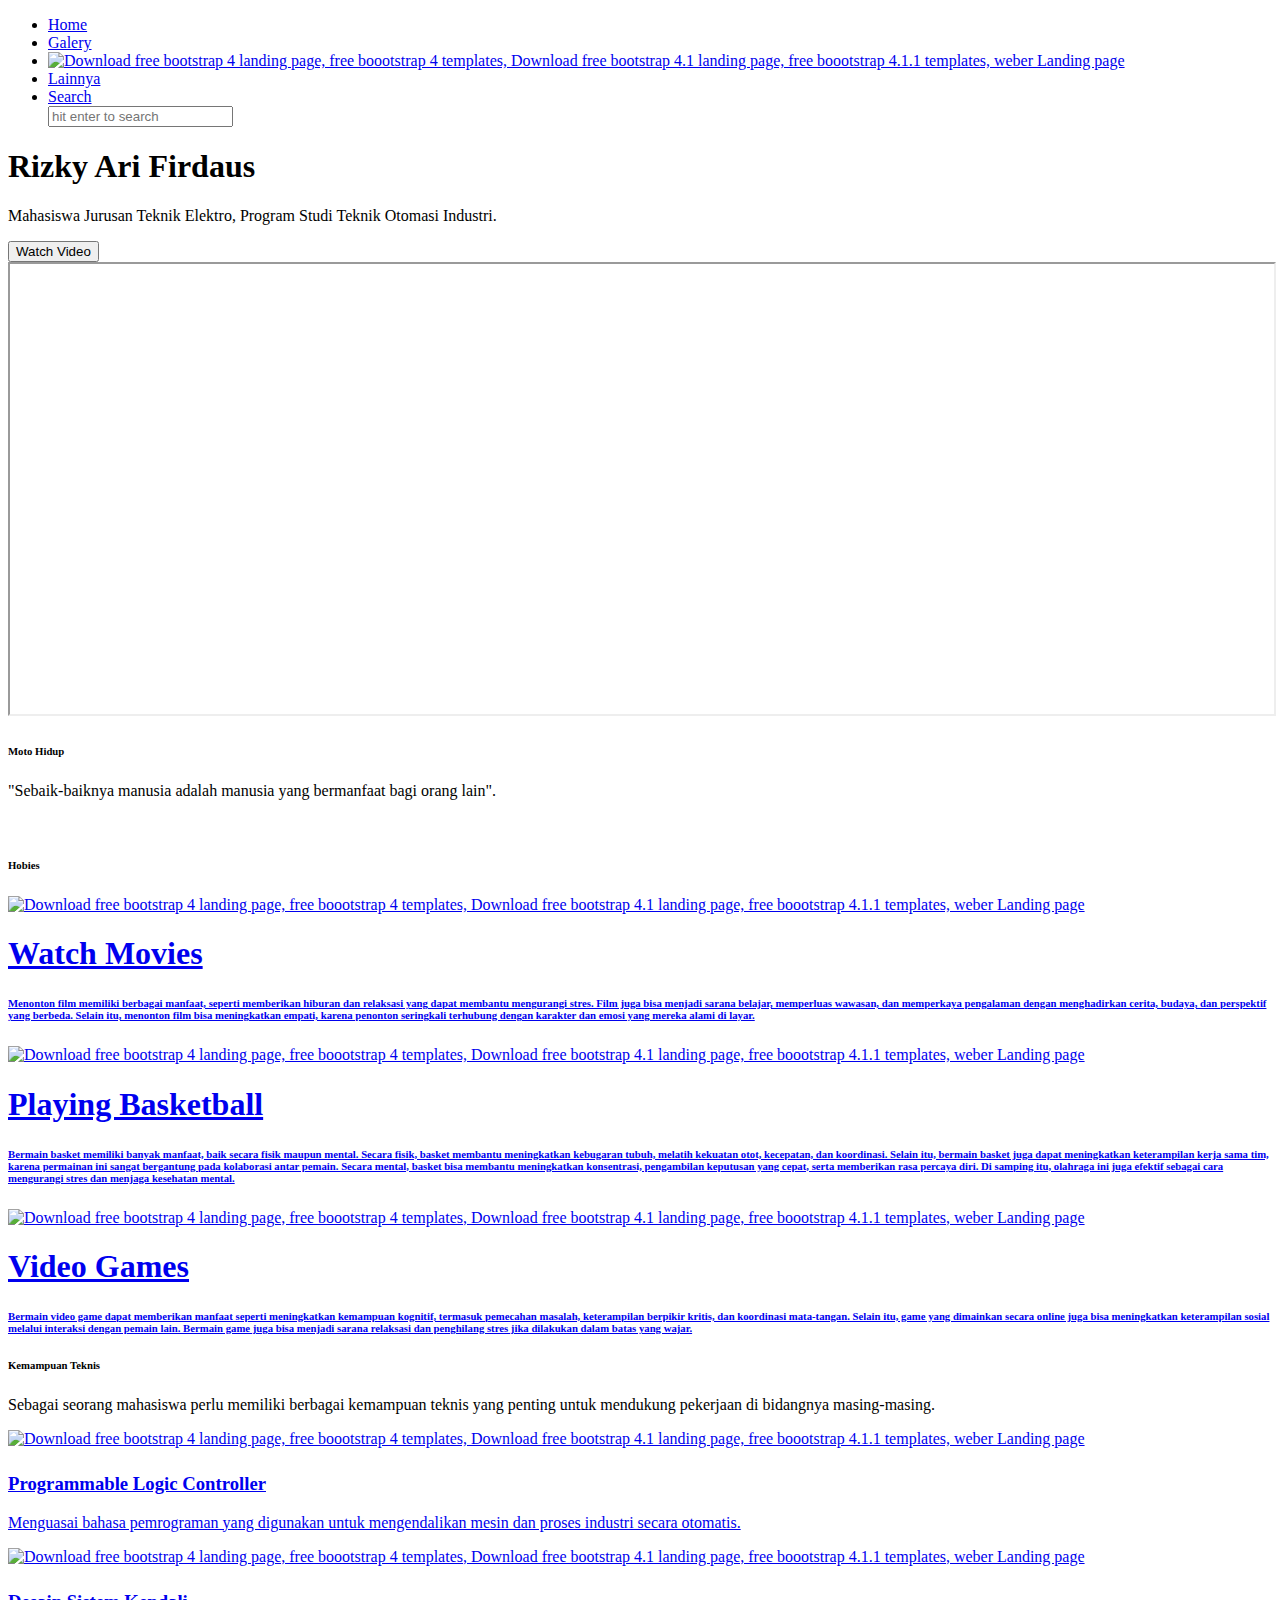
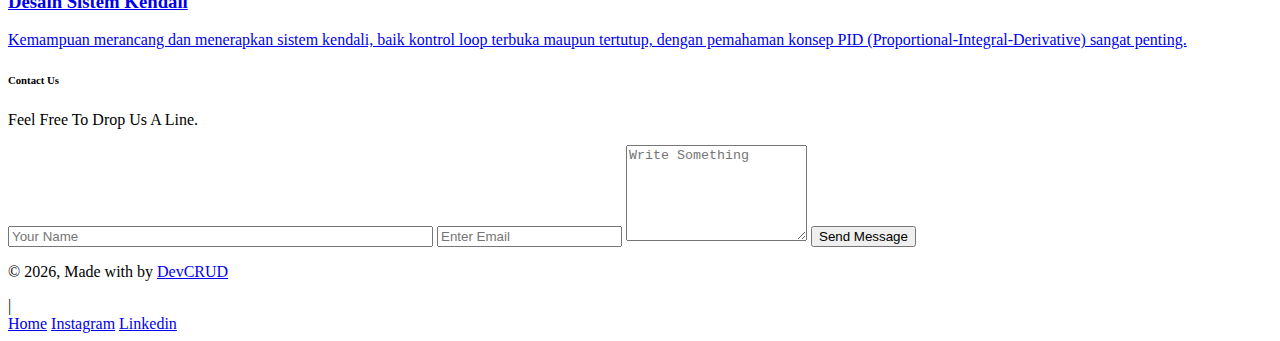
==== index.html @ 3762bd14 "Add files via upload" ====
<!DOCTYPE html>
<html lang="en">
<head>
	<meta charset="utf-8">
    <meta name="viewport" content="width=device-width, initial-scale=1, shrink-to-fit=no">
    <meta name="description" content="Start your development with Dorang landing page.">
    <meta name="author" content="Devcrud">
    <title></title>
    <!-- font icons -->
    <link rel="stylesheet" href="assets/vendors/themify-icons/css/themify-icons.css">

    <!-- Bootstrap + Dorang main styles -->
	<link rel="stylesheet" href="assets/css/dorang.css">

    

</head>
<body data-spy="scroll" data-target=".navbar" data-offset="40" id="home" class="dark-theme">
    
    <!-- page navbar -->
    <nav class="page-navbar" data-spy="affix" data-offset-top="10">
        <ul class="nav-navbar container">
            <li class="nav-item"><a href="#" class="nav-link">Home</a></li>
            <li class="nav-item"><a href="index - Copy.html" class="nav-link">Galery</a></li>
            <li class="nav-item"><a href="https://www.polban.ac.id/" class="nav-link"><img src="assets/imgs/POLBAN.png" alt="Download free bootstrap 4 landing page, free boootstrap 4 templates, Download free bootstrap 4.1 landing page, free boootstrap 4.1.1 templates, weber Landing page"></a></li>
            <li class="nav-item"><a href="index2.html" class="nav-link">Lainnya</a></li>
            <li class="nav-item search">
                <a href="javascript:void(0)" class="nav-link search-toggle"><i class="ti-search"></i> Search</a>
                <div class="search-wrapper">
                    <form>
                        <input type="search" class="form-control" name="" placeholder="hit enter to search">
                    </form>
                </div>
            </li>
        </ul>
    </nav><!-- end of page navbar -->

    <div class="theme-selector">
        <a href="javascript:void(0)" class="spinner">
            <i class="ti-paint-bucket"></i>
        </a>
        <div class="body">
            <a href="javascript:void(0)" class="light"></a>
            <a href="javascript:void(0)" class="dark"></a>
        </div>
    </div>  

    <!-- page header -->
    <header class="header">
        <div class="overlay"></div>
        <div class="header-content">
            <h1 class="header-title">Rizky Ari Firdaus</h1>
            <p class="header-subtitle">Mahasiswa Jurusan Teknik Elektro, Program Studi Teknik Otomasi Industri.</p>

            <button class="btn btn-theme-color modal-toggle"><i class="ti-control-play text-danger"></i> Watch Video</button>

        </div>
    </header><!-- end of page header -->

    <!-- modal -->
    <div class="modalBox">
        <div class="modalBox-body">
            <iframe width="100%" height="450px" src="https://www.youtube.com/embed/Z6TYHx2RB9U?autoplay=1" 
            title="YouTube video player" frameborder="3" allow="accelerometer; autoplay; clipboard-write; encrypted-media; gyroscope; picture-in-picture; web-share" 
            referrerpolicy="strict-origin-when-cross-origin" allowfullscreen></iframe>
        </div>          
    </div><!-- end of modal -->

    <!-- page container -->
    <div class="container page-container">
        <div class="col-md-10 col-lg-8 m-auto">
            <h6 class="title mb-4">Moto Hidup</h6>
            <p class="mb-5">"Sebaik-baiknya manusia adalah manusia yang bermanfaat bagi orang lain".</p><br>
            <h6 class="title mb-4">Hobies</h6>
        </div>  

        <!-- row -->
        <div class="row mb-4">
            <div class="col-md-4">
                <a href="javascript:void(0)" class="overlay-img">
                    <img src="assets/imgs/Watch Movies.jpg" alt="Download free bootstrap 4 landing page, free boootstrap 4 templates, Download free bootstrap 4.1 landing page, free boootstrap 4.1.1 templates, weber Landing page" width="600" height="500">  
                    <div class="overlay"></div> 
                    <div class="des">
                        <h1 class="title">Watch Movies</h1>
                        <h6 class="subtitle"></p>
                        <p>Menonton film memiliki berbagai manfaat, seperti memberikan hiburan dan relaksasi yang dapat membantu mengurangi stres. Film juga bisa menjadi sarana belajar, memperluas wawasan, dan memperkaya pengalaman dengan menghadirkan cerita, budaya, dan perspektif yang berbeda. Selain itu, menonton film bisa meningkatkan empati, karena penonton seringkali terhubung dengan karakter dan emosi yang mereka alami di layar.</p>
                    </div>          
                </a>
            </div>
            <div class="col-md-4">
                <a href="javascript:void(0)" class="overlay-img">
                    <img src="assets/imgs/melo.jpg" alt="Download free bootstrap 4 landing page, free boootstrap 4 templates, Download free bootstrap 4.1 landing page, free boootstrap 4.1.1 templates, weber Landing page" height="550">  
                    <div class="overlay"></div> 
                    <div class="des">
                        <h1 class="title">Playing Basketball</h1>
                        <h6 class="subtitle"></p>
                        <p>Bermain basket memiliki banyak manfaat, baik secara fisik maupun mental. Secara fisik, basket membantu meningkatkan kebugaran tubuh, melatih kekuatan otot, kecepatan, dan koordinasi. Selain itu, bermain basket juga dapat meningkatkan keterampilan kerja sama tim, karena permainan ini sangat bergantung pada kolaborasi antar pemain. Secara mental, basket bisa membantu meningkatkan konsentrasi, pengambilan keputusan yang cepat, serta memberikan rasa percaya diri. Di samping itu, olahraga ini juga efektif sebagai cara mengurangi stres dan menjaga kesehatan mental.</p>
                    </div>          
                </a>
            </div>
            <div class="col-md-4">
                <a href="javascript:void(0)" class="overlay-img">
                    <img src="assets/imgs/xccurate.jpg" alt="Download free bootstrap 4 landing page, free boootstrap 4 templates, Download free bootstrap 4.1 landing page, free boootstrap 4.1.1 templates, weber Landing page" height="500">  
                    <div class="overlay"></div> 
                    <div class="des">
                        <h1 class="title">Video Games</h1>
                        <h6 class="subtitle"></p>
                        <p>Bermain video game dapat memberikan manfaat seperti meningkatkan kemampuan kognitif, termasuk pemecahan masalah, keterampilan berpikir kritis, dan koordinasi mata-tangan. Selain itu, game yang dimainkan secara online juga bisa meningkatkan keterampilan sosial melalui interaksi dengan pemain lain.
                            Bermain game juga bisa menjadi sarana relaksasi dan penghilang stres jika dilakukan dalam batas yang wajar.</p>
                    </div>          
                </a>
            </div>          
        </div><!-- end of row -->

 


        <div class="col-md-10 col-lg-8 m-auto">
            <h6 class="title mb-4 mt-5 pt-5">Kemampuan Teknis</h6>
            <p class="mb-5">Sebagai seorang mahasiswa perlu memiliki berbagai kemampuan teknis yang penting untuk mendukung pekerjaan di bidangnya masing-masing.</p>
        </div>

        <!-- row -->
        <div class="row mb-5">
            <div class="col-md-6">
                <a href="javascript:void(0)" class="card">
                    <img src="assets/imgs/plc.jpg" class="card-img" alt="Download free bootstrap 4 landing page, free boootstrap 4 templates, Download free bootstrap 4.1 landing page, free boootstrap 4.1.1 templates, weber Landing page">
                    <div class="card-body">
                        <h6 class="card-subtitle"></h6>
                        <h3 class="card-title">Programmable Logic Controller</h3>
                        <p>Menguasai bahasa pemrograman yang digunakan untuk mengendalikan mesin dan proses industri secara otomatis.</p>
                    </div>                  
                </a>
            </div>  
            <div class="col-md-6">
                <a href="javascript:void(0)" class="card">
                    <img src="assets/imgs/sistem kendali.jfif" class="card-img" alt="Download free bootstrap 4 landing page, free boootstrap 4 templates, Download free bootstrap 4.1 landing page, free boootstrap 4.1.1 templates, weber Landing page" height="432">
                    <div class="card-body">
                        <h6 class="card-subtitle"></h6>
                        <h3 class="card-title">Desain Sistem Kendali</h3>
                        <p>Kemampuan merancang dan menerapkan sistem kendali, baik kontrol loop terbuka maupun tertutup, dengan pemahaman konsep PID (Proportional-Integral-Derivative) sangat penting.</p>
                    </div>                  
                </a>
            </div>  
        </div><!-- end of row -->

        

    </div> <!-- end of page container -->

    

    

    <!--footer & pre footer -->
    <div class="contact-section">
        <div class="overlay"></div>
        <!-- container -->
        <div class="container">
            <div class="col-md-10 col-lg-8 m-auto">
                <h6 class="title mb-2">Contact Us</h6>
                <p class="mb-5">Feel Free To Drop Us A Line.</p>
                <form action="" class="form-group">
                    <input type="text" size="50" class="form-control" placeholder="Your Name" required>
                    <input type="email" class="form-control" placeholder="Enter Email"requried>
                    <textarea name="comment" id="comment" rows="6"   class="form-control" placeholder="Write Something"></textarea>
                    <input type="submit" value="Send Message" class="form-control">
                </form>
            </div>

            <!-- footer -->
            <footer class="footer">
                <p class="infos">&copy; <script>document.write(new Date().getFullYear())</script>, Made with <i class="ti-heart text-danger"></i> by <a href="http://www.devcrud.com">DevCRUD</a></p>       
                <span>|</span>  
                <div class="links">
                    <a href="index.html">Home</a>
                    <a href="https://www.instagram.com/rizzkyari/">Instagram</a>
                    <a href="https://id.linkedin.com/in/rizky-ari-firdaus-007745306">Linkedin</a>
                </div>
            </footer><!-- end of footer -->

        </div><!-- end of container -->
    </div><!-- end of pre footer -->

    <!-- core  -->
    <script src="assets/vendors/jquery/jquery-3.4.1.js"></script>
    <script src="assets/vendors/bootstrap/bootstrap.bundle.js"></script>

    <!-- bootstrap affix -->
    <script src="assets/vendors/bootstrap/bootstrap.affix.js"></script>

    <!-- Dorang js -->
    <script src="assets/js/dorang.js"></script>

</body>
</html>
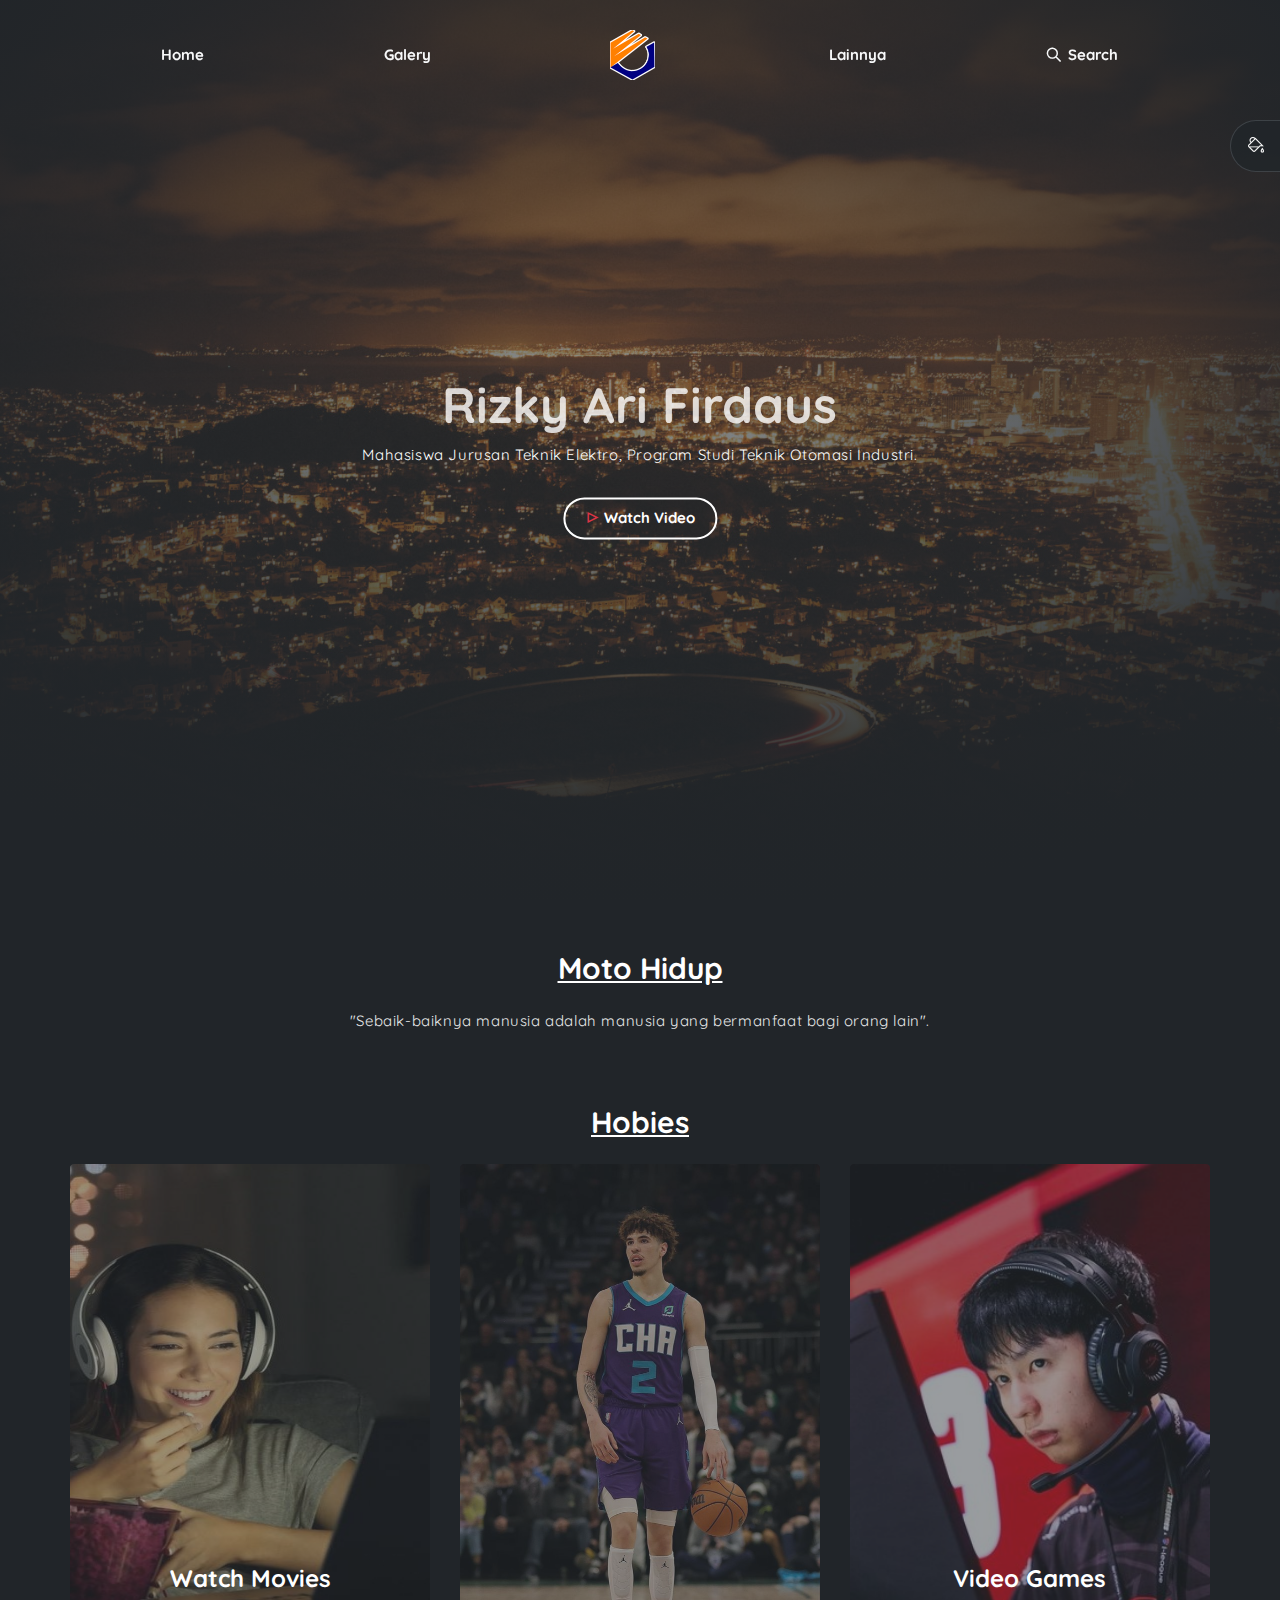
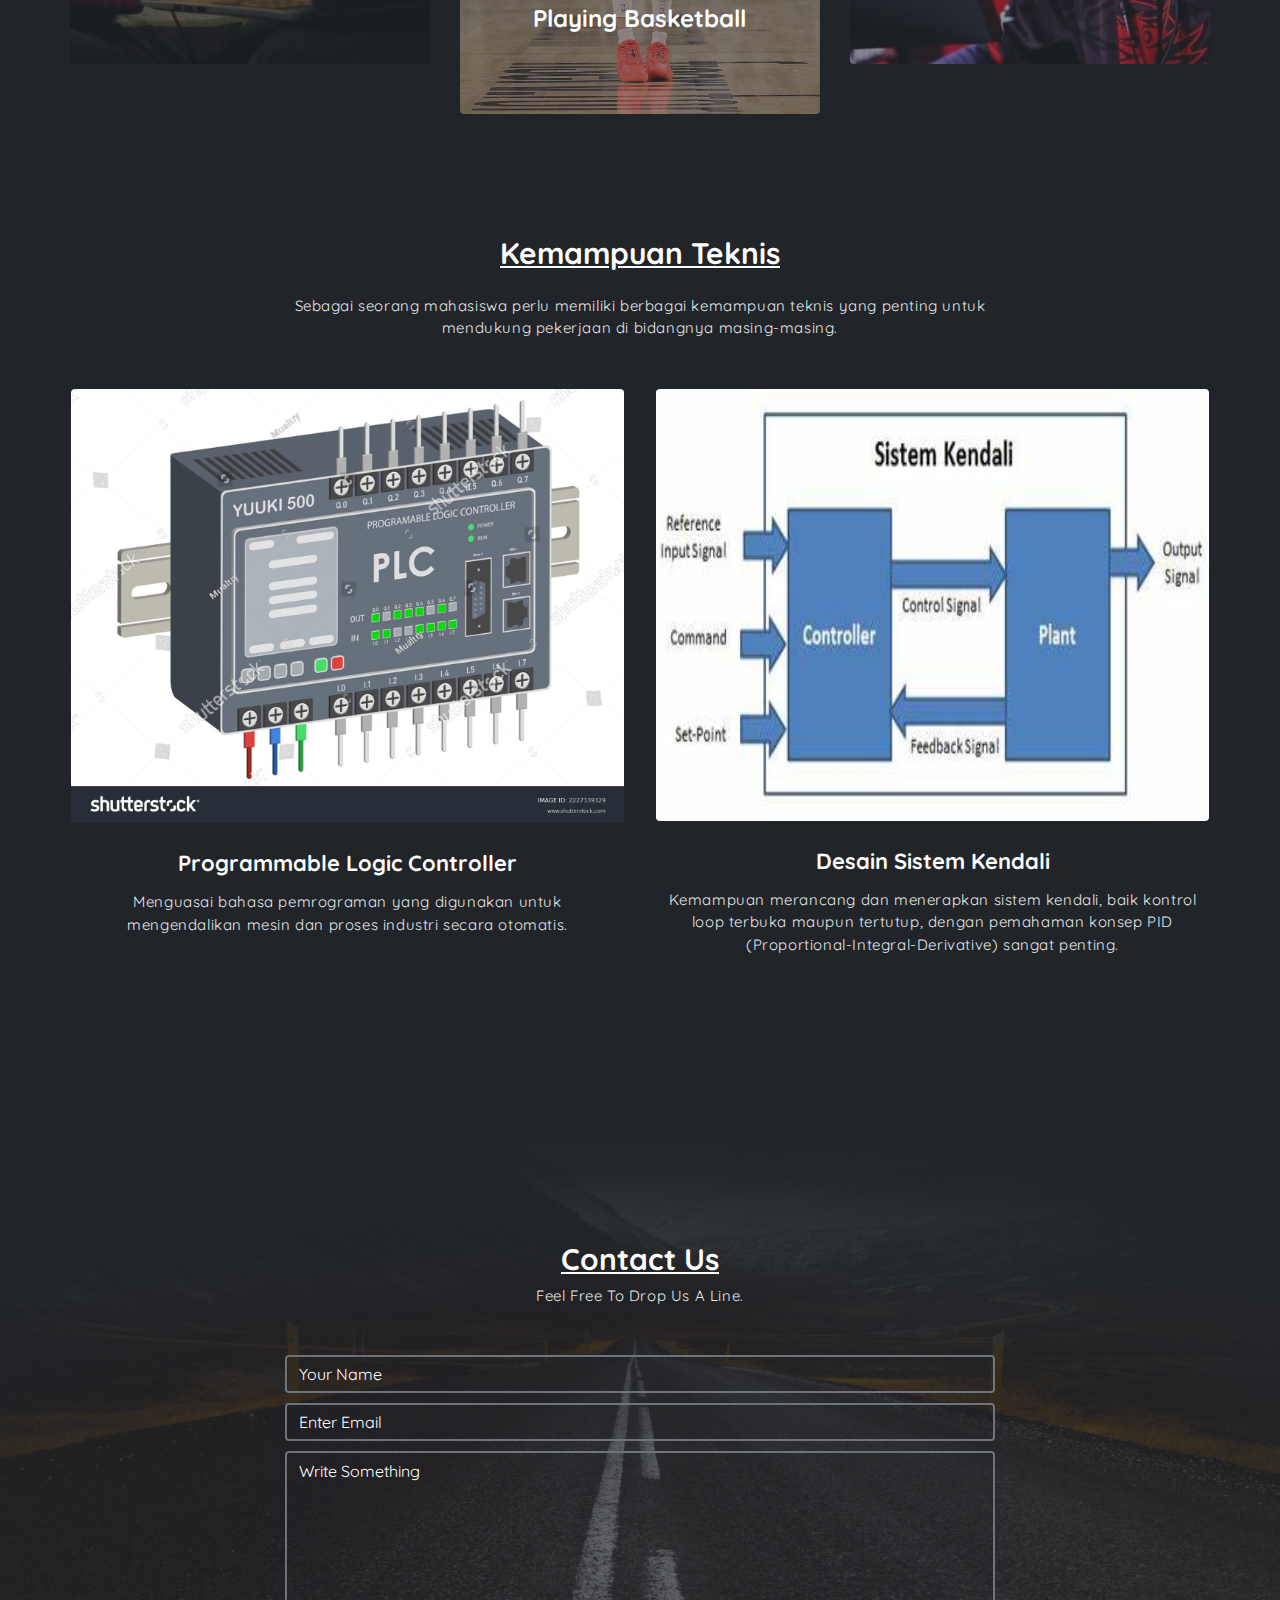
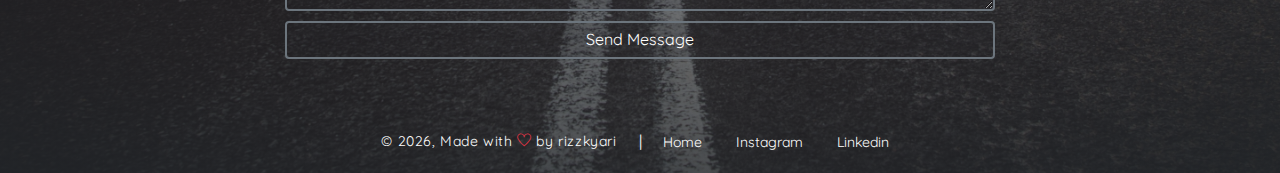
==== commit 2151bd2e: "Update index.html" ====
--- a/index.html
+++ b/index.html
@@ -5,7 +5,7 @@
     <meta name="viewport" content="width=device-width, initial-scale=1, shrink-to-fit=no">
     <meta name="description" content="Start your development with Dorang landing page.">
     <meta name="author" content="Devcrud">
-    <title></title>
+    <title>Rizky Ari Firdaus | Tugas Membuat Website</title>
     <!-- font icons -->
     <link rel="stylesheet" href="assets/vendors/themify-icons/css/themify-icons.css">
 
@@ -170,7 +170,7 @@
 
             <!-- footer -->
             <footer class="footer">
-                <p class="infos">&copy; <script>document.write(new Date().getFullYear())</script>, Made with <i class="ti-heart text-danger"></i> by <a href="http://www.devcrud.com">DevCRUD</a></p>       
+                <p class="infos">&copy; <script>document.write(new Date().getFullYear())</script>, Made with <i class="ti-heart text-danger"></i> by <a href="http://www.devcrud.com">rizzkyari</a></p>       
                 <span>|</span>  
                 <div class="links">
                     <a href="index.html">Home</a>
--- a/assets/vendors/themify-icons/css/themify-icons.css
+++ b/assets/vendors/themify-icons/css/themify-icons.css
@@ -0,0 +1,1081 @@
+@font-face {
+	font-family: 'themify';
+	src:url("../fonts/themify.eot?-fvbane");
+	src:url("../fonts/themify.eot?#iefix-fvbane") format("embedded-opentype"),
+		url("../fonts/themify.woff?-fvbane") format("woff"),
+		url("../fonts/themify.ttf?-fvbane") format("truetype"),
+		url("../fonts/themify.svg?-fvbane#themify") format("svg");
+	font-weight: normal;
+	font-style: normal;
+}
+
+[class^="ti-"], [class*=" ti-"] {
+	font-family: 'themify';
+	speak: none;
+	font-style: normal;
+	font-weight: normal;
+	font-variant: normal;
+	text-transform: none;
+	line-height: 1;
+
+	/* Better Font Rendering =========== */
+	-webkit-font-smoothing: antialiased;
+	-moz-osx-font-smoothing: grayscale;
+}
+
+.ti-wand:before {
+	content: "\e600";
+}
+.ti-volume:before {
+	content: "\e601";
+}
+.ti-user:before {
+	content: "\e602";
+}
+.ti-unlock:before {
+	content: "\e603";
+}
+.ti-unlink:before {
+	content: "\e604";
+}
+.ti-trash:before {
+	content: "\e605";
+}
+.ti-thought:before {
+	content: "\e606";
+}
+.ti-target:before {
+	content: "\e607";
+}
+.ti-tag:before {
+	content: "\e608";
+}
+.ti-tablet:before {
+	content: "\e609";
+}
+.ti-star:before {
+	content: "\e60a";
+}
+.ti-spray:before {
+	content: "\e60b";
+}
+.ti-signal:before {
+	content: "\e60c";
+}
+.ti-shopping-cart:before {
+	content: "\e60d";
+}
+.ti-shopping-cart-full:before {
+	content: "\e60e";
+}
+.ti-settings:before {
+	content: "\e60f";
+}
+.ti-search:before {
+	content: "\e610";
+}
+.ti-zoom-in:before {
+	content: "\e611";
+}
+.ti-zoom-out:before {
+	content: "\e612";
+}
+.ti-cut:before {
+	content: "\e613";
+}
+.ti-ruler:before {
+	content: "\e614";
+}
+.ti-ruler-pencil:before {
+	content: "\e615";
+}
+.ti-ruler-alt:before {
+	content: "\e616";
+}
+.ti-bookmark:before {
+	content: "\e617";
+}
+.ti-bookmark-alt:before {
+	content: "\e618";
+}
+.ti-reload:before {
+	content: "\e619";
+}
+.ti-plus:before {
+	content: "\e61a";
+}
+.ti-pin:before {
+	content: "\e61b";
+}
+.ti-pencil:before {
+	content: "\e61c";
+}
+.ti-pencil-alt:before {
+	content: "\e61d";
+}
+.ti-paint-roller:before {
+	content: "\e61e";
+}
+.ti-paint-bucket:before {
+	content: "\e61f";
+}
+.ti-na:before {
+	content: "\e620";
+}
+.ti-mobile:before {
+	content: "\e621";
+}
+.ti-minus:before {
+	content: "\e622";
+}
+.ti-medall:before {
+	content: "\e623";
+}
+.ti-medall-alt:before {
+	content: "\e624";
+}
+.ti-marker:before {
+	content: "\e625";
+}
+.ti-marker-alt:before {
+	content: "\e626";
+}
+.ti-arrow-up:before {
+	content: "\e627";
+}
+.ti-arrow-right:before {
+	content: "\e628";
+}
+.ti-arrow-left:before {
+	content: "\e629";
+}
+.ti-arrow-down:before {
+	content: "\e62a";
+}
+.ti-lock:before {
+	content: "\e62b";
+}
+.ti-location-arrow:before {
+	content: "\e62c";
+}
+.ti-link:before {
+	content: "\e62d";
+}
+.ti-layout:before {
+	content: "\e62e";
+}
+.ti-layers:before {
+	content: "\e62f";
+}
+.ti-layers-alt:before {
+	content: "\e630";
+}
+.ti-key:before {
+	content: "\e631";
+}
+.ti-import:before {
+	content: "\e632";
+}
+.ti-image:before {
+	content: "\e633";
+}
+.ti-heart:before {
+	content: "\e634";
+}
+.ti-heart-broken:before {
+	content: "\e635";
+}
+.ti-hand-stop:before {
+	content: "\e636";
+}
+.ti-hand-open:before {
+	content: "\e637";
+}
+.ti-hand-drag:before {
+	content: "\e638";
+}
+.ti-folder:before {
+	content: "\e639";
+}
+.ti-flag:before {
+	content: "\e63a";
+}
+.ti-flag-alt:before {
+	content: "\e63b";
+}
+.ti-flag-alt-2:before {
+	content: "\e63c";
+}
+.ti-eye:before {
+	content: "\e63d";
+}
+.ti-export:before {
+	content: "\e63e";
+}
+.ti-exchange-vertical:before {
+	content: "\e63f";
+}
+.ti-desktop:before {
+	content: "\e640";
+}
+.ti-cup:before {
+	content: "\e641";
+}
+.ti-crown:before {
+	content: "\e642";
+}
+.ti-comments:before {
+	content: "\e643";
+}
+.ti-comment:before {
+	content: "\e644";
+}
+.ti-comment-alt:before {
+	content: "\e645";
+}
+.ti-close:before {
+	content: "\e646";
+}
+.ti-clip:before {
+	content: "\e647";
+}
+.ti-angle-up:before {
+	content: "\e648";
+}
+.ti-angle-right:before {
+	content: "\e649";
+}
+.ti-angle-left:before {
+	content: "\e64a";
+}
+.ti-angle-down:before {
+	content: "\e64b";
+}
+.ti-check:before {
+	content: "\e64c";
+}
+.ti-check-box:before {
+	content: "\e64d";
+}
+.ti-camera:before {
+	content: "\e64e";
+}
+.ti-announcement:before {
+	content: "\e64f";
+}
+.ti-brush:before {
+	content: "\e650";
+}
+.ti-briefcase:before {
+	content: "\e651";
+}
+.ti-bolt:before {
+	content: "\e652";
+}
+.ti-bolt-alt:before {
+	content: "\e653";
+}
+.ti-blackboard:before {
+	content: "\e654";
+}
+.ti-bag:before {
+	content: "\e655";
+}
+.ti-move:before {
+	content: "\e656";
+}
+.ti-arrows-vertical:before {
+	content: "\e657";
+}
+.ti-arrows-horizontal:before {
+	content: "\e658";
+}
+.ti-fullscreen:before {
+	content: "\e659";
+}
+.ti-arrow-top-right:before {
+	content: "\e65a";
+}
+.ti-arrow-top-left:before {
+	content: "\e65b";
+}
+.ti-arrow-circle-up:before {
+	content: "\e65c";
+}
+.ti-arrow-circle-right:before {
+	content: "\e65d";
+}
+.ti-arrow-circle-left:before {
+	content: "\e65e";
+}
+.ti-arrow-circle-down:before {
+	content: "\e65f";
+}
+.ti-angle-double-up:before {
+	content: "\e660";
+}
+.ti-angle-double-right:before {
+	content: "\e661";
+}
+.ti-angle-double-left:before {
+	content: "\e662";
+}
+.ti-angle-double-down:before {
+	content: "\e663";
+}
+.ti-zip:before {
+	content: "\e664";
+}
+.ti-world:before {
+	content: "\e665";
+}
+.ti-wheelchair:before {
+	content: "\e666";
+}
+.ti-view-list:before {
+	content: "\e667";
+}
+.ti-view-list-alt:before {
+	content: "\e668";
+}
+.ti-view-grid:before {
+	content: "\e669";
+}
+.ti-uppercase:before {
+	content: "\e66a";
+}
+.ti-upload:before {
+	content: "\e66b";
+}
+.ti-underline:before {
+	content: "\e66c";
+}
+.ti-truck:before {
+	content: "\e66d";
+}
+.ti-timer:before {
+	content: "\e66e";
+}
+.ti-ticket:before {
+	content: "\e66f";
+}
+.ti-thumb-up:before {
+	content: "\e670";
+}
+.ti-thumb-down:before {
+	content: "\e671";
+}
+.ti-text:before {
+	content: "\e672";
+}
+.ti-stats-up:before {
+	content: "\e673";
+}
+.ti-stats-down:before {
+	content: "\e674";
+}
+.ti-split-v:before {
+	content: "\e675";
+}
+.ti-split-h:before {
+	content: "\e676";
+}
+.ti-smallcap:before {
+	content: "\e677";
+}
+.ti-shine:before {
+	content: "\e678";
+}
+.ti-shift-right:before {
+	content: "\e679";
+}
+.ti-shift-left:before {
+	content: "\e67a";
+}
+.ti-shield:before {
+	content: "\e67b";
+}
+.ti-notepad:before {
+	content: "\e67c";
+}
+.ti-server:before {
+	content: "\e67d";
+}
+.ti-quote-right:before {
+	content: "\e67e";
+}
+.ti-quote-left:before {
+	content: "\e67f";
+}
+.ti-pulse:before {
+	content: "\e680";
+}
+.ti-printer:before {
+	content: "\e681";
+}
+.ti-power-off:before {
+	content: "\e682";
+}
+.ti-plug:before {
+	content: "\e683";
+}
+.ti-pie-chart:before {
+	content: "\e684";
+}
+.ti-paragraph:before {
+	content: "\e685";
+}
+.ti-panel:before {
+	content: "\e686";
+}
+.ti-package:before {
+	content: "\e687";
+}
+.ti-music:before {
+	content: "\e688";
+}
+.ti-music-alt:before {
+	content: "\e689";
+}
+.ti-mouse:before {
+	content: "\e68a";
+}
+.ti-mouse-alt:before {
+	content: "\e68b";
+}
+.ti-money:before {
+	content: "\e68c";
+}
+.ti-microphone:before {
+	content: "\e68d";
+}
+.ti-menu:before {
+	content: "\e68e";
+}
+.ti-menu-alt:before {
+	content: "\e68f";
+}
+.ti-map:before {
+	content: "\e690";
+}
+.ti-map-alt:before {
+	content: "\e691";
+}
+.ti-loop:before {
+	content: "\e692";
+}
+.ti-location-pin:before {
+	content: "\e693";
+}
+.ti-list:before {
+	content: "\e694";
+}
+.ti-light-bulb:before {
+	content: "\e695";
+}
+.ti-Italic:before {
+	content: "\e696";
+}
+.ti-info:before {
+	content: "\e697";
+}
+.ti-infinite:before {
+	content: "\e698";
+}
+.ti-id-badge:before {
+	content: "\e699";
+}
+.ti-hummer:before {
+	content: "\e69a";
+}
+.ti-home:before {
+	content: "\e69b";
+}
+.ti-help:before {
+	content: "\e69c";
+}
+.ti-headphone:before {
+	content: "\e69d";
+}
+.ti-harddrives:before {
+	content: "\e69e";
+}
+.ti-harddrive:before {
+	content: "\e69f";
+}
+.ti-gift:before {
+	content: "\e6a0";
+}
+.ti-game:before {
+	content: "\e6a1";
+}
+.ti-filter:before {
+	content: "\e6a2";
+}
+.ti-files:before {
+	content: "\e6a3";
+}
+.ti-file:before {
+	content: "\e6a4";
+}
+.ti-eraser:before {
+	content: "\e6a5";
+}
+.ti-envelope:before {
+	content: "\e6a6";
+}
+.ti-download:before {
+	content: "\e6a7";
+}
+.ti-direction:before {
+	content: "\e6a8";
+}
+.ti-direction-alt:before {
+	content: "\e6a9";
+}
+.ti-dashboard:before {
+	content: "\e6aa";
+}
+.ti-control-stop:before {
+	content: "\e6ab";
+}
+.ti-control-shuffle:before {
+	content: "\e6ac";
+}
+.ti-control-play:before {
+	content: "\e6ad";
+}
+.ti-control-pause:before {
+	content: "\e6ae";
+}
+.ti-control-forward:before {
+	content: "\e6af";
+}
+.ti-control-backward:before {
+	content: "\e6b0";
+}
+.ti-cloud:before {
+	content: "\e6b1";
+}
+.ti-cloud-up:before {
+	content: "\e6b2";
+}
+.ti-cloud-down:before {
+	content: "\e6b3";
+}
+.ti-clipboard:before {
+	content: "\e6b4";
+}
+.ti-car:before {
+	content: "\e6b5";
+}
+.ti-calendar:before {
+	content: "\e6b6";
+}
+.ti-book:before {
+	content: "\e6b7";
+}
+.ti-bell:before {
+	content: "\e6b8";
+}
+.ti-basketball:before {
+	content: "\e6b9";
+}
+.ti-bar-chart:before {
+	content: "\e6ba";
+}
+.ti-bar-chart-alt:before {
+	content: "\e6bb";
+}
+.ti-back-right:before {
+	content: "\e6bc";
+}
+.ti-back-left:before {
+	content: "\e6bd";
+}
+.ti-arrows-corner:before {
+	content: "\e6be";
+}
+.ti-archive:before {
+	content: "\e6bf";
+}
+.ti-anchor:before {
+	content: "\e6c0";
+}
+.ti-align-right:before {
+	content: "\e6c1";
+}
+.ti-align-left:before {
+	content: "\e6c2";
+}
+.ti-align-justify:before {
+	content: "\e6c3";
+}
+.ti-align-center:before {
+	content: "\e6c4";
+}
+.ti-alert:before {
+	content: "\e6c5";
+}
+.ti-alarm-clock:before {
+	content: "\e6c6";
+}
+.ti-agenda:before {
+	content: "\e6c7";
+}
+.ti-write:before {
+	content: "\e6c8";
+}
+.ti-window:before {
+	content: "\e6c9";
+}
+.ti-widgetized:before {
+	content: "\e6ca";
+}
+.ti-widget:before {
+	content: "\e6cb";
+}
+.ti-widget-alt:before {
+	content: "\e6cc";
+}
+.ti-wallet:before {
+	content: "\e6cd";
+}
+.ti-video-clapper:before {
+	content: "\e6ce";
+}
+.ti-video-camera:before {
+	content: "\e6cf";
+}
+.ti-vector:before {
+	content: "\e6d0";
+}
+.ti-themify-logo:before {
+	content: "\e6d1";
+}
+.ti-themify-favicon:before {
+	content: "\e6d2";
+}
+.ti-themify-favicon-alt:before {
+	content: "\e6d3";
+}
+.ti-support:before {
+	content: "\e6d4";
+}
+.ti-stamp:before {
+	content: "\e6d5";
+}
+.ti-split-v-alt:before {
+	content: "\e6d6";
+}
+.ti-slice:before {
+	content: "\e6d7";
+}
+.ti-shortcode:before {
+	content: "\e6d8";
+}
+.ti-shift-right-alt:before {
+	content: "\e6d9";
+}
+.ti-shift-left-alt:before {
+	content: "\e6da";
+}
+.ti-ruler-alt-2:before {
+	content: "\e6db";
+}
+.ti-receipt:before {
+	content: "\e6dc";
+}
+.ti-pin2:before {
+	content: "\e6dd";
+}
+.ti-pin-alt:before {
+	content: "\e6de";
+}
+.ti-pencil-alt2:before {
+	content: "\e6df";
+}
+.ti-palette:before {
+	content: "\e6e0";
+}
+.ti-more:before {
+	content: "\e6e1";
+}
+.ti-more-alt:before {
+	content: "\e6e2";
+}
+.ti-microphone-alt:before {
+	content: "\e6e3";
+}
+.ti-magnet:before {
+	content: "\e6e4";
+}
+.ti-line-double:before {
+	content: "\e6e5";
+}
+.ti-line-dotted:before {
+	content: "\e6e6";
+}
+.ti-line-dashed:before {
+	content: "\e6e7";
+}
+.ti-layout-width-full:before {
+	content: "\e6e8";
+}
+.ti-layout-width-default:before {
+	content: "\e6e9";
+}
+.ti-layout-width-default-alt:before {
+	content: "\e6ea";
+}
+.ti-layout-tab:before {
+	content: "\e6eb";
+}
+.ti-layout-tab-window:before {
+	content: "\e6ec";
+}
+.ti-layout-tab-v:before {
+	content: "\e6ed";
+}
+.ti-layout-tab-min:before {
+	content: "\e6ee";
+}
+.ti-layout-slider:before {
+	content: "\e6ef";
+}
+.ti-layout-slider-alt:before {
+	content: "\e6f0";
+}
+.ti-layout-sidebar-right:before {
+	content: "\e6f1";
+}
+.ti-layout-sidebar-none:before {
+	content: "\e6f2";
+}
+.ti-layout-sidebar-left:before {
+	content: "\e6f3";
+}
+.ti-layout-placeholder:before {
+	content: "\e6f4";
+}
+.ti-layout-menu:before {
+	content: "\e6f5";
+}
+.ti-layout-menu-v:before {
+	content: "\e6f6";
+}
+.ti-layout-menu-separated:before {
+	content: "\e6f7";
+}
+.ti-layout-menu-full:before {
+	content: "\e6f8";
+}
+.ti-layout-media-right-alt:before {
+	content: "\e6f9";
+}
+.ti-layout-media-right:before {
+	content: "\e6fa";
+}
+.ti-layout-media-overlay:before {
+	content: "\e6fb";
+}
+.ti-layout-media-overlay-alt:before {
+	content: "\e6fc";
+}
+.ti-layout-media-overlay-alt-2:before {
+	content: "\e6fd";
+}
+.ti-layout-media-left-alt:before {
+	content: "\e6fe";
+}
+.ti-layout-media-left:before {
+	content: "\e6ff";
+}
+.ti-layout-media-center-alt:before {
+	content: "\e700";
+}
+.ti-layout-media-center:before {
+	content: "\e701";
+}
+.ti-layout-list-thumb:before {
+	content: "\e702";
+}
+.ti-layout-list-thumb-alt:before {
+	content: "\e703";
+}
+.ti-layout-list-post:before {
+	content: "\e704";
+}
+.ti-layout-list-large-image:before {
+	content: "\e705";
+}
+.ti-layout-line-solid:before {
+	content: "\e706";
+}
+.ti-layout-grid4:before {
+	content: "\e707";
+}
+.ti-layout-grid3:before {
+	content: "\e708";
+}
+.ti-layout-grid2:before {
+	content: "\e709";
+}
+.ti-layout-grid2-thumb:before {
+	content: "\e70a";
+}
+.ti-layout-cta-right:before {
+	content: "\e70b";
+}
+.ti-layout-cta-left:before {
+	content: "\e70c";
+}
+.ti-layout-cta-center:before {
+	content: "\e70d";
+}
+.ti-layout-cta-btn-right:before {
+	content: "\e70e";
+}
+.ti-layout-cta-btn-left:before {
+	content: "\e70f";
+}
+.ti-layout-column4:before {
+	content: "\e710";
+}
+.ti-layout-column3:before {
+	content: "\e711";
+}
+.ti-layout-column2:before {
+	content: "\e712";
+}
+.ti-layout-accordion-separated:before {
+	content: "\e713";
+}
+.ti-layout-accordion-merged:before {
+	content: "\e714";
+}
+.ti-layout-accordion-list:before {
+	content: "\e715";
+}
+.ti-ink-pen:before {
+	content: "\e716";
+}
+.ti-info-alt:before {
+	content: "\e717";
+}
+.ti-help-alt:before {
+	content: "\e718";
+}
+.ti-headphone-alt:before {
+	content: "\e719";
+}
+.ti-hand-point-up:before {
+	content: "\e71a";
+}
+.ti-hand-point-right:before {
+	content: "\e71b";
+}
+.ti-hand-point-left:before {
+	content: "\e71c";
+}
+.ti-hand-point-down:before {
+	content: "\e71d";
+}
+.ti-gallery:before {
+	content: "\e71e";
+}
+.ti-face-smile:before {
+	content: "\e71f";
+}
+.ti-face-sad:before {
+	content: "\e720";
+}
+.ti-credit-card:before {
+	content: "\e721";
+}
+.ti-control-skip-forward:before {
+	content: "\e722";
+}
+.ti-control-skip-backward:before {
+	content: "\e723";
+}
+.ti-control-record:before {
+	content: "\e724";
+}
+.ti-control-eject:before {
+	content: "\e725";
+}
+.ti-comments-smiley:before {
+	content: "\e726";
+}
+.ti-brush-alt:before {
+	content: "\e727";
+}
+.ti-youtube:before {
+	content: "\e728";
+}
+.ti-vimeo:before {
+	content: "\e729";
+}
+.ti-twitter:before {
+	content: "\e72a";
+}
+.ti-time:before {
+	content: "\e72b";
+}
+.ti-tumblr:before {
+	content: "\e72c";
+}
+.ti-skype:before {
+	content: "\e72d";
+}
+.ti-share:before {
+	content: "\e72e";
+}
+.ti-share-alt:before {
+	content: "\e72f";
+}
+.ti-rocket:before {
+	content: "\e730";
+}
+.ti-pinterest:before {
+	content: "\e731";
+}
+.ti-new-window:before {
+	content: "\e732";
+}
+.ti-microsoft:before {
+	content: "\e733";
+}
+.ti-list-ol:before {
+	content: "\e734";
+}
+.ti-linkedin:before {
+	content: "\e735";
+}
+.ti-layout-sidebar-2:before {
+	content: "\e736";
+}
+.ti-layout-grid4-alt:before {
+	content: "\e737";
+}
+.ti-layout-grid3-alt:before {
+	content: "\e738";
+}
+.ti-layout-grid2-alt:before {
+	content: "\e739";
+}
+.ti-layout-column4-alt:before {
+	content: "\e73a";
+}
+.ti-layout-column3-alt:before {
+	content: "\e73b";
+}
+.ti-layout-column2-alt:before {
+	content: "\e73c";
+}
+.ti-instagram:before {
+	content: "\e73d";
+}
+.ti-google:before {
+	content: "\e73e";
+}
+.ti-github:before {
+	content: "\e73f";
+}
+.ti-flickr:before {
+	content: "\e740";
+}
+.ti-facebook:before {
+	content: "\e741";
+}
+.ti-dropbox:before {
+	content: "\e742";
+}
+.ti-dribbble:before {
+	content: "\e743";
+}
+.ti-apple:before {
+	content: "\e744";
+}
+.ti-android:before {
+	content: "\e745";
+}
+.ti-save:before {
+	content: "\e746";
+}
+.ti-save-alt:before {
+	content: "\e747";
+}
+.ti-yahoo:before {
+	content: "\e748";
+}
+.ti-wordpress:before {
+	content: "\e749";
+}
+.ti-vimeo-alt:before {
+	content: "\e74a";
+}
+.ti-twitter-alt:before {
+	content: "\e74b";
+}
+.ti-tumblr-alt:before {
+	content: "\e74c";
+}
+.ti-trello:before {
+	content: "\e74d";
+}
+.ti-stack-overflow:before {
+	content: "\e74e";
+}
+.ti-soundcloud:before {
+	content: "\e74f";
+}
+.ti-sharethis:before {
+	content: "\e750";
+}
+.ti-sharethis-alt:before {
+	content: "\e751";
+}
+.ti-reddit:before {
+	content: "\e752";
+}
+.ti-pinterest-alt:before {
+	content: "\e753";
+}
+.ti-microsoft-alt:before {
+	content: "\e754";
+}
+.ti-linux:before {
+	content: "\e755";
+}
+.ti-jsfiddle:before {
+	content: "\e756";
+}
+.ti-joomla:before {
+	content: "\e757";
+}
+.ti-html5:before {
+	content: "\e758";
+}
+.ti-flickr-alt:before {
+	content: "\e759";
+}
+.ti-email:before {
+	content: "\e75a";
+}
+.ti-drupal:before {
+	content: "\e75b";
+}
+.ti-dropbox-alt:before {
+	content: "\e75c";
+}
+.ti-css3:before {
+	content: "\e75d";
+}
+.ti-rss:before {
+	content: "\e75e";
+}
+.ti-rss-alt:before {
+	content: "\e75f";
+}
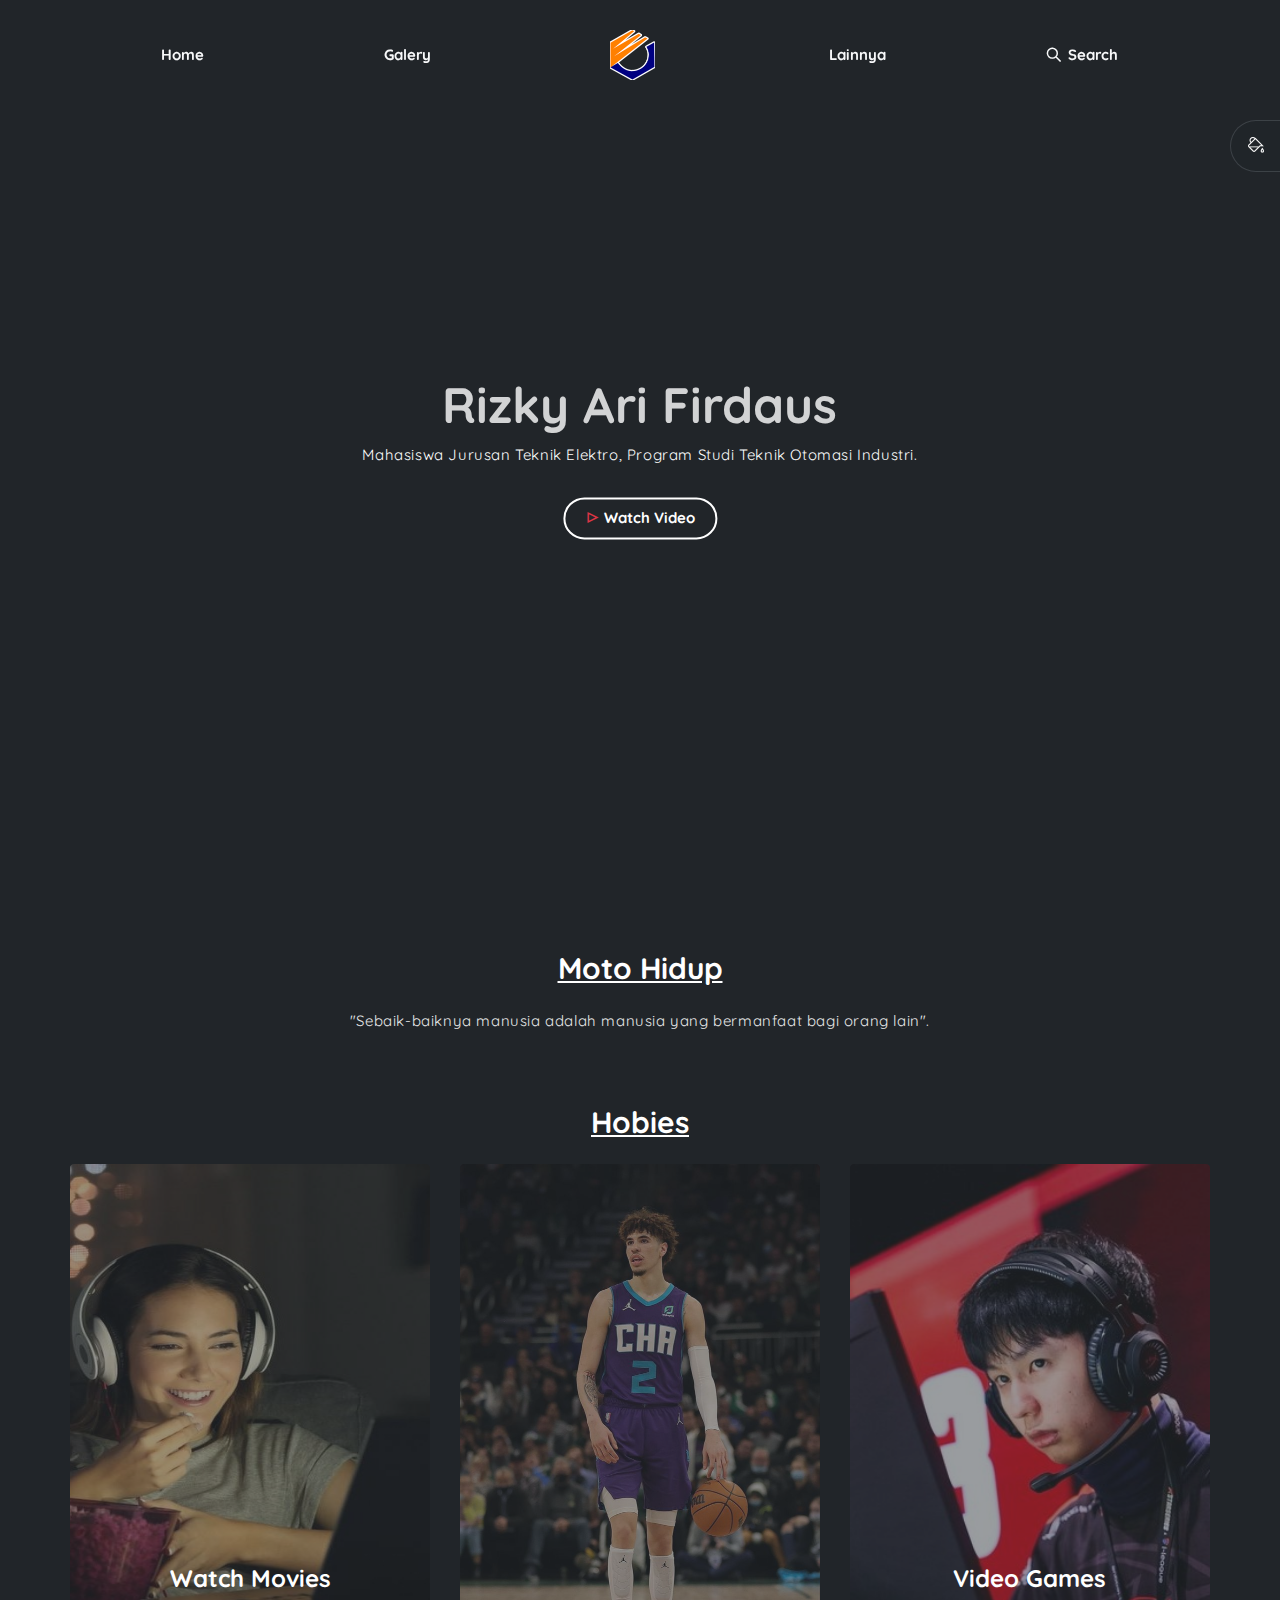
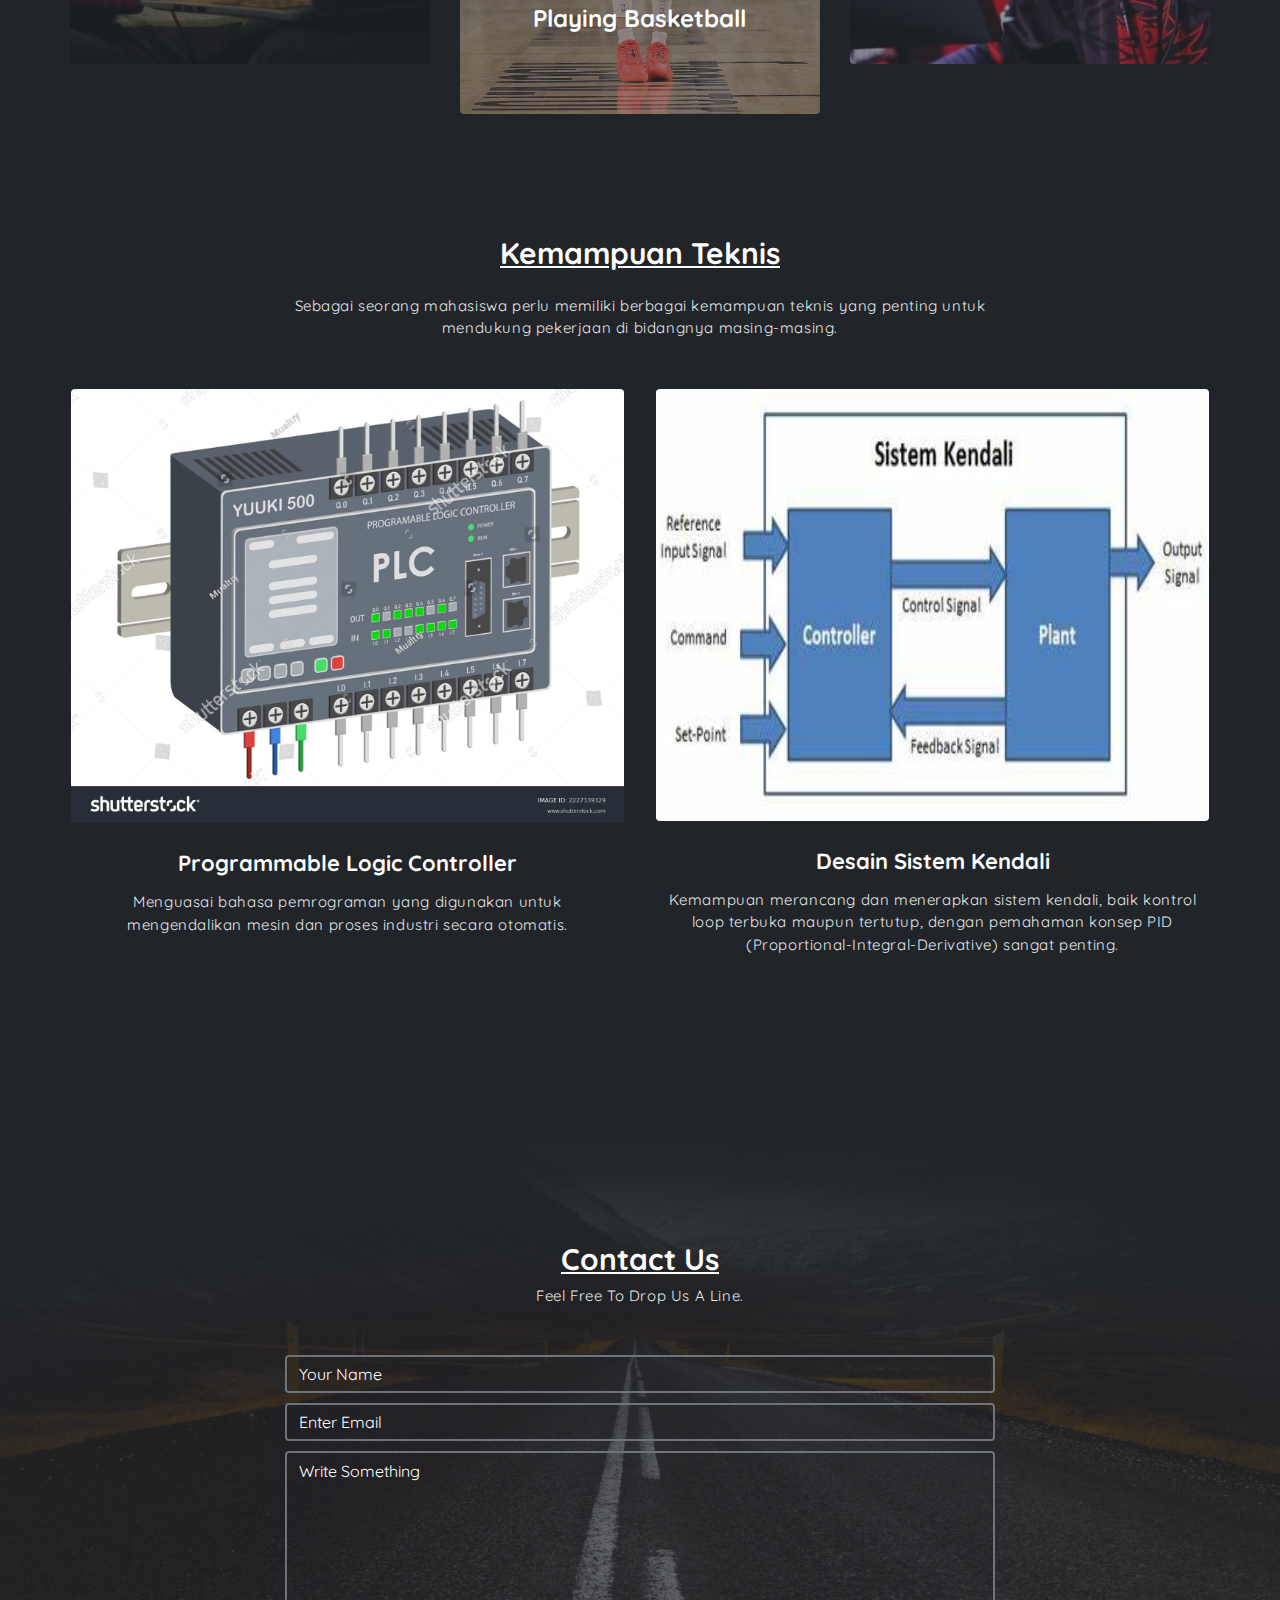
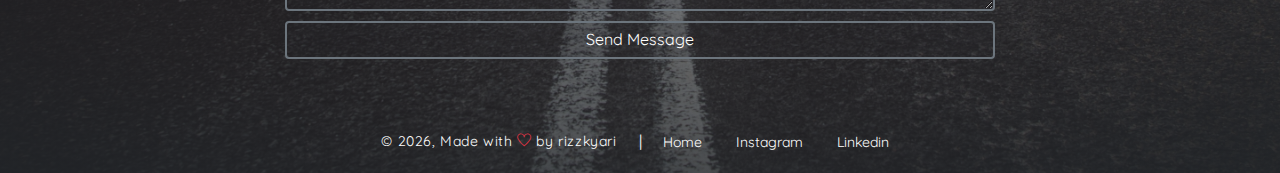
==== commit 6726ade8: "Update index.html" ====
--- a/index.html
+++ b/index.html
@@ -83,7 +83,7 @@
                     <div class="des">
                         <h1 class="title">Watch Movies</h1>
                         <h6 class="subtitle"></p>
-                        <p>Menonton film memiliki berbagai manfaat, seperti memberikan hiburan dan relaksasi yang dapat membantu mengurangi stres. Film juga bisa menjadi sarana belajar, memperluas wawasan, dan memperkaya pengalaman dengan menghadirkan cerita, budaya, dan perspektif yang berbeda. Selain itu, menonton film bisa meningkatkan empati, karena penonton seringkali terhubung dengan karakter dan emosi yang mereka alami di layar.</p>
+                        <p>Saat saya bosan sering kali saya menonton film untuk mengisi waktu senggang. Interstellar adalah salah satu film yang harus kudu wajib kalian tonton minimal sekali seumur hidup.  </p>
                     </div>          
                 </a>
             </div>
@@ -94,7 +94,7 @@
                     <div class="des">
                         <h1 class="title">Playing Basketball</h1>
                         <h6 class="subtitle"></p>
-                        <p>Bermain basket memiliki banyak manfaat, baik secara fisik maupun mental. Secara fisik, basket membantu meningkatkan kebugaran tubuh, melatih kekuatan otot, kecepatan, dan koordinasi. Selain itu, bermain basket juga dapat meningkatkan keterampilan kerja sama tim, karena permainan ini sangat bergantung pada kolaborasi antar pemain. Secara mental, basket bisa membantu meningkatkan konsentrasi, pengambilan keputusan yang cepat, serta memberikan rasa percaya diri. Di samping itu, olahraga ini juga efektif sebagai cara mengurangi stres dan menjaga kesehatan mental.</p>
+                        <p>saya mulai menyukai basket sewaktu SMP saat sahabat saya mengajak bermain basket, sampai saat ini saya senang bermain basket jikalau ada waktu luang.</p>
                     </div>          
                 </a>
             </div>
@@ -105,8 +105,7 @@
                     <div class="des">
                         <h1 class="title">Video Games</h1>
                         <h6 class="subtitle"></p>
-                        <p>Bermain video game dapat memberikan manfaat seperti meningkatkan kemampuan kognitif, termasuk pemecahan masalah, keterampilan berpikir kritis, dan koordinasi mata-tangan. Selain itu, game yang dimainkan secara online juga bisa meningkatkan keterampilan sosial melalui interaksi dengan pemain lain.
-                            Bermain game juga bisa menjadi sarana relaksasi dan penghilang stres jika dilakukan dalam batas yang wajar.</p>
+                        <p>dari waktu kecil saya sering bermain game mulai dari game PC, PS, Gameboy, PSP. Dan game favorit saya adalah pokemon emerald, dota, lostsaga, dan masih banyak lagi.</p>
                     </div>          
                 </a>
             </div>          
